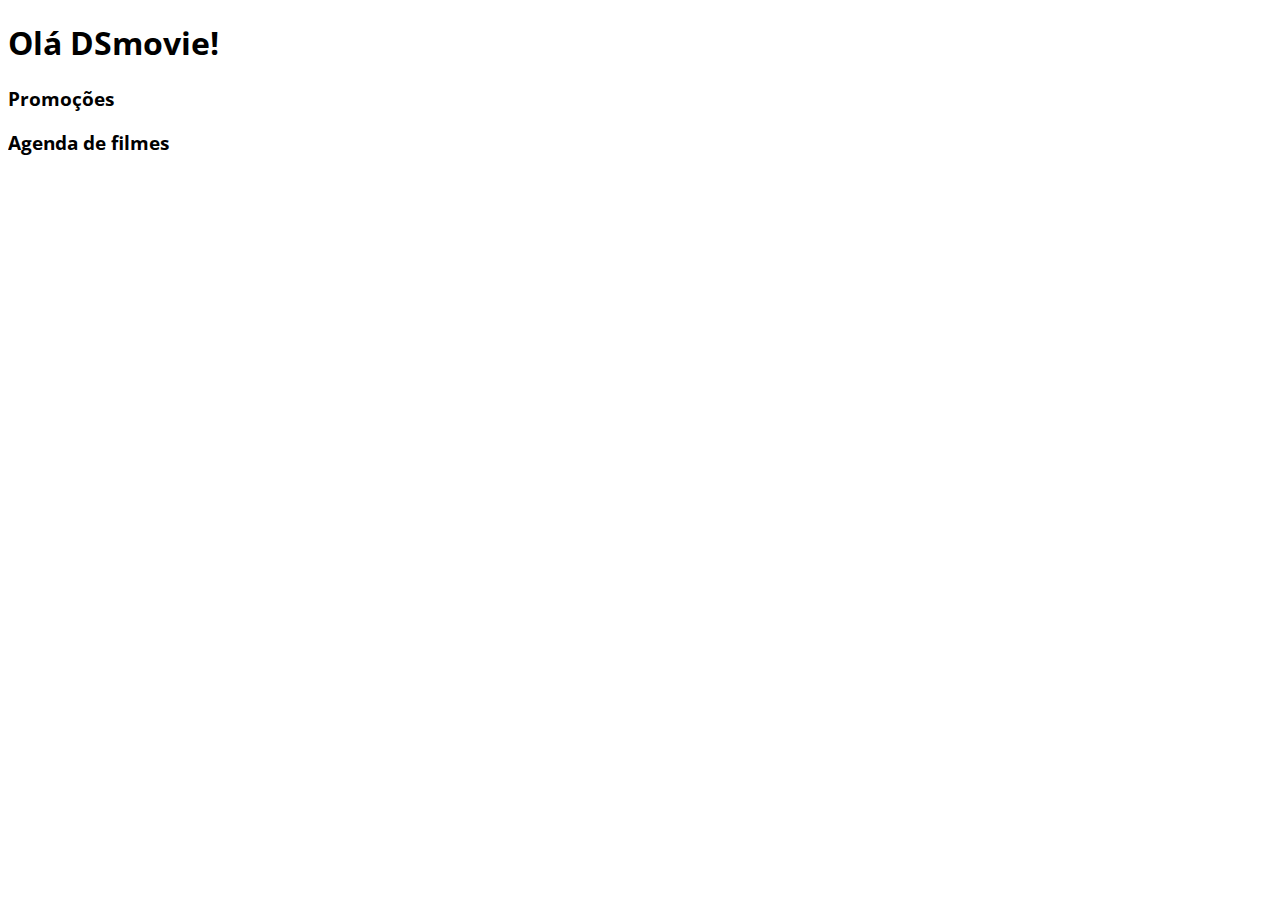
==== index.html @ 984a64ee "Google Fonts" ====
<!DOCTYPE html>
<html lang="en">
<head>
    <meta charset="UTF-8">
    <meta name="viewport" content="width=device-width, initial-scale=1.0">
    <title>Projeto DSmovie</title>

    <link href="https://cdn.jsdelivr.net/npm/bootstrap@5.1.3/dist/css/bootstrap.min.css" rel="stylesheet" integrity="sha384-1BmE4kWBq78iYhFldvKuhfTAU6auU8tT94WrHftjDbrCEXSU1oBoqyl2QvZ6jIW3" crossorigin="anonymous">

    <link rel="stylesheet" href="CSS/styles.css">

</head>
<body>
   <h1>Olá DSmovie!</h1>
   <h3>Promoções</h3>
   <h3>Agenda de filmes</h3>
</body>
</html>
---- CSS/styles.css ----
@import url('https://fonts.googleapis.com/css2?family=Open+Sans:wght@300;400;700&display=swap');

*{
    font-family: 'Open Sans', sans-serif;
}
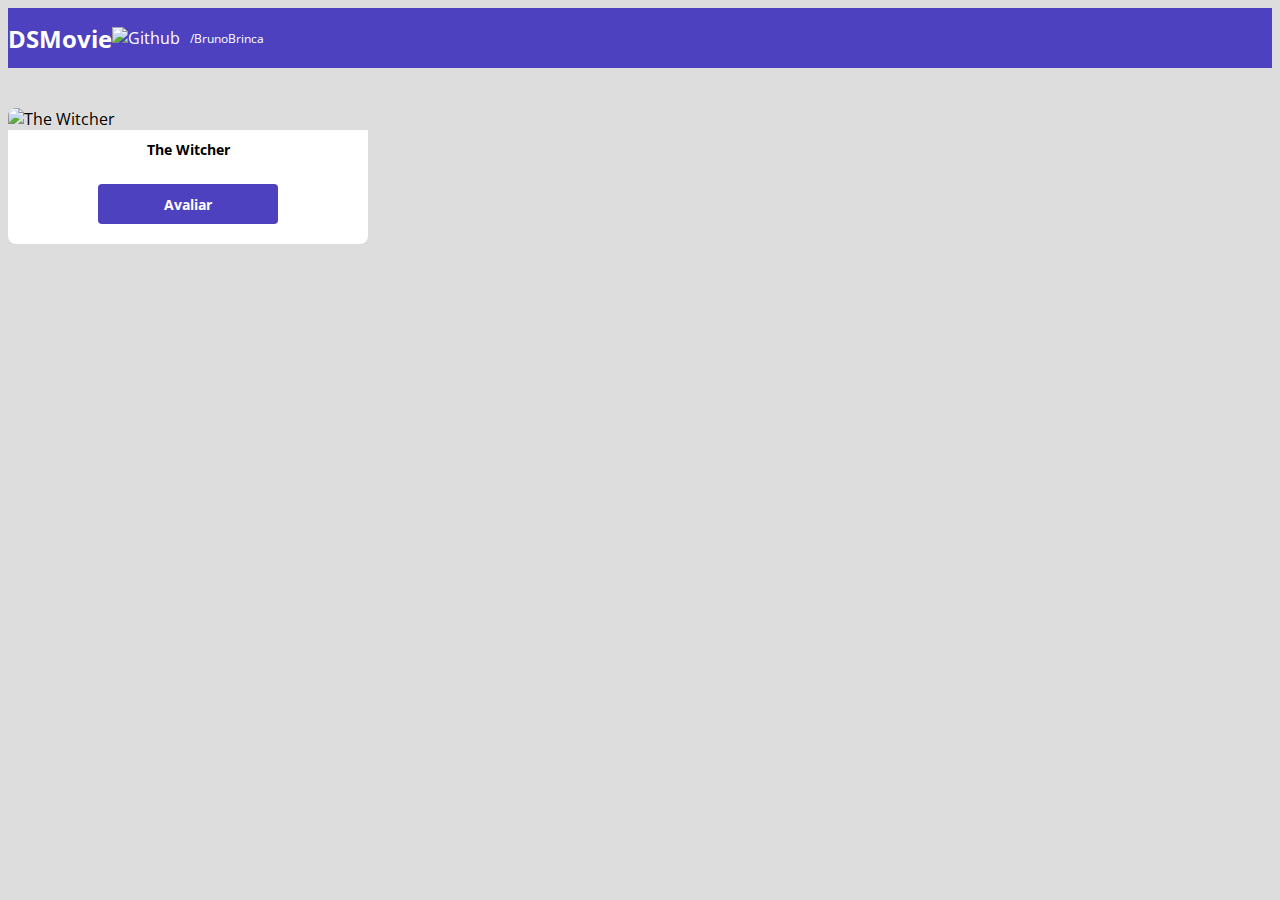
==== commit 7293344b: "Card de filme" ====
--- a/index.html
+++ b/index.html
@@ -1,18 +1,46 @@
 <!DOCTYPE html>
 <html lang="en">
+
 <head>
     <meta charset="UTF-8">
     <meta name="viewport" content="width=device-width, initial-scale=1.0">
     <title>Projeto DSmovie</title>
 
-    <link href="https://cdn.jsdelivr.net/npm/bootstrap@5.1.3/dist/css/bootstrap.min.css" rel="stylesheet" integrity="sha384-1BmE4kWBq78iYhFldvKuhfTAU6auU8tT94WrHftjDbrCEXSU1oBoqyl2QvZ6jIW3" crossorigin="anonymous">
+    <link href="https://cdn.jsdelivr.net/npm/bootstrap@5.1.3/dist/css/bootstrap.min.css" rel="stylesheet"
+        integrity="sha384-1BmE4kWBq78iYhFldvKuhfTAU6auU8tT94WrHftjDbrCEXSU1oBoqyl2QvZ6jIW3" crossorigin="anonymous">
 
     <link rel="stylesheet" href="CSS/styles.css">
 
 </head>
+
 <body>
-   <h1>Olá DSmovie!</h1>
-   <h3>Promoções</h3>
-   <h3>Agenda de filmes</h3>
+    <header>
+        <nav class="container">
+            <h1>DSMovie</h1>
+            <div class="dsmovie-contact-container">
+                <img src="img/github.svg" alt="Github">
+                <a href="https://github.com/BrunoBrinca">/BrunoBrinca</a>
+            </div>
+        </nav>
+    </header>
+
+    <main>
+        <section id="dsmovie-card-list" class="container">
+
+            <div class="dsmovie-card">
+                <img src="https://www.themoviedb.org/t/p/w533_and_h300_bestv2/jBJWaqoSCiARWtfV0GlqHrcdidd.jpg" alt="The Witcher">
+                <div class="dsmovie-card-description">
+                    <h3>The Witcher</h3>
+                    <a class="dsmovie-btn" href="form.html">Avaliar</a>
+                </div>
+            </div>
+
+        </section>
+
+
+
+    </main>
+
 </body>
+
 </html>--- a/CSS/styles.css
+++ b/CSS/styles.css
@@ -1,5 +1,104 @@
 @import url('https://fonts.googleapis.com/css2?family=Open+Sans:wght@300;400;700&display=swap');
+
+:root {
+    --bg-gray: #ddd;
+    --color-primary: #4D41C0;
+    --white: #fff;
+    --text-gray: #4a4a4a
+}
 
 *{
     font-family: 'Open Sans', sans-serif;
+    box-sizing: border-box;
+}
+
+h1, h2, h3, h4, h5, h6{
+margin: 0;
+}
+
+html, body {
+    background-color: var(--bg-gray);
+}
+
+header {
+    background-color: var(--color-primary);
+    color: var(--white);
+    height: 60px;
+    display: flex;
+    align-items: center;
+}
+
+nav {
+    display: flex;
+    align-items: center;
+    justify-content: space-between;
+}
+
+nav h1{
+
+    font-size: 24px;
+    font-weight: 700;
+
+}
+
+nav a {
+
+font-size: 12px;
+font-weight: 400;
+
+}
+
+a, a:hover {
+    text-decoration: none;
+    color: unset;
+}
+
+.dsmovie-contact-container{
+    display: flex;
+    align-items: center;
+}
+
+.dsmovie-contact-container img{
+    margin-right: 10px;
+}
+
+#dsmovie-card-list{
+    padding: 40px 0;
+
+}
+
+.dsmovie-card{
+    width: 360px;
+}
+.dsmovie-card img{
+    width: 100%;
+    border-radius: 8px 8px 0 0;
+}
+
+.dsmovie-card-description {
+background-color: var(--white);
+padding: 10px 0 20px 0;
+display: flex;
+flex-direction: column;
+align-items: center;
+border-radius: 0 0 8px 8px;
+}
+
+.dsmovie-card-description h3{
+margin-bottom: 25px;
+font-size: 14px;
+font-weight: 700;
+}
+
+.dsmovie-btn, .dsmovie-btn:hover {
+width: 180px;
+height: 40px;
+background-color: var(--color-primary);
+color: var(--white);
+font-size: 14px;
+font-weight: 700;
+display: flex;
+align-items: center;
+justify-content: center;
+border-radius: 4px;
 }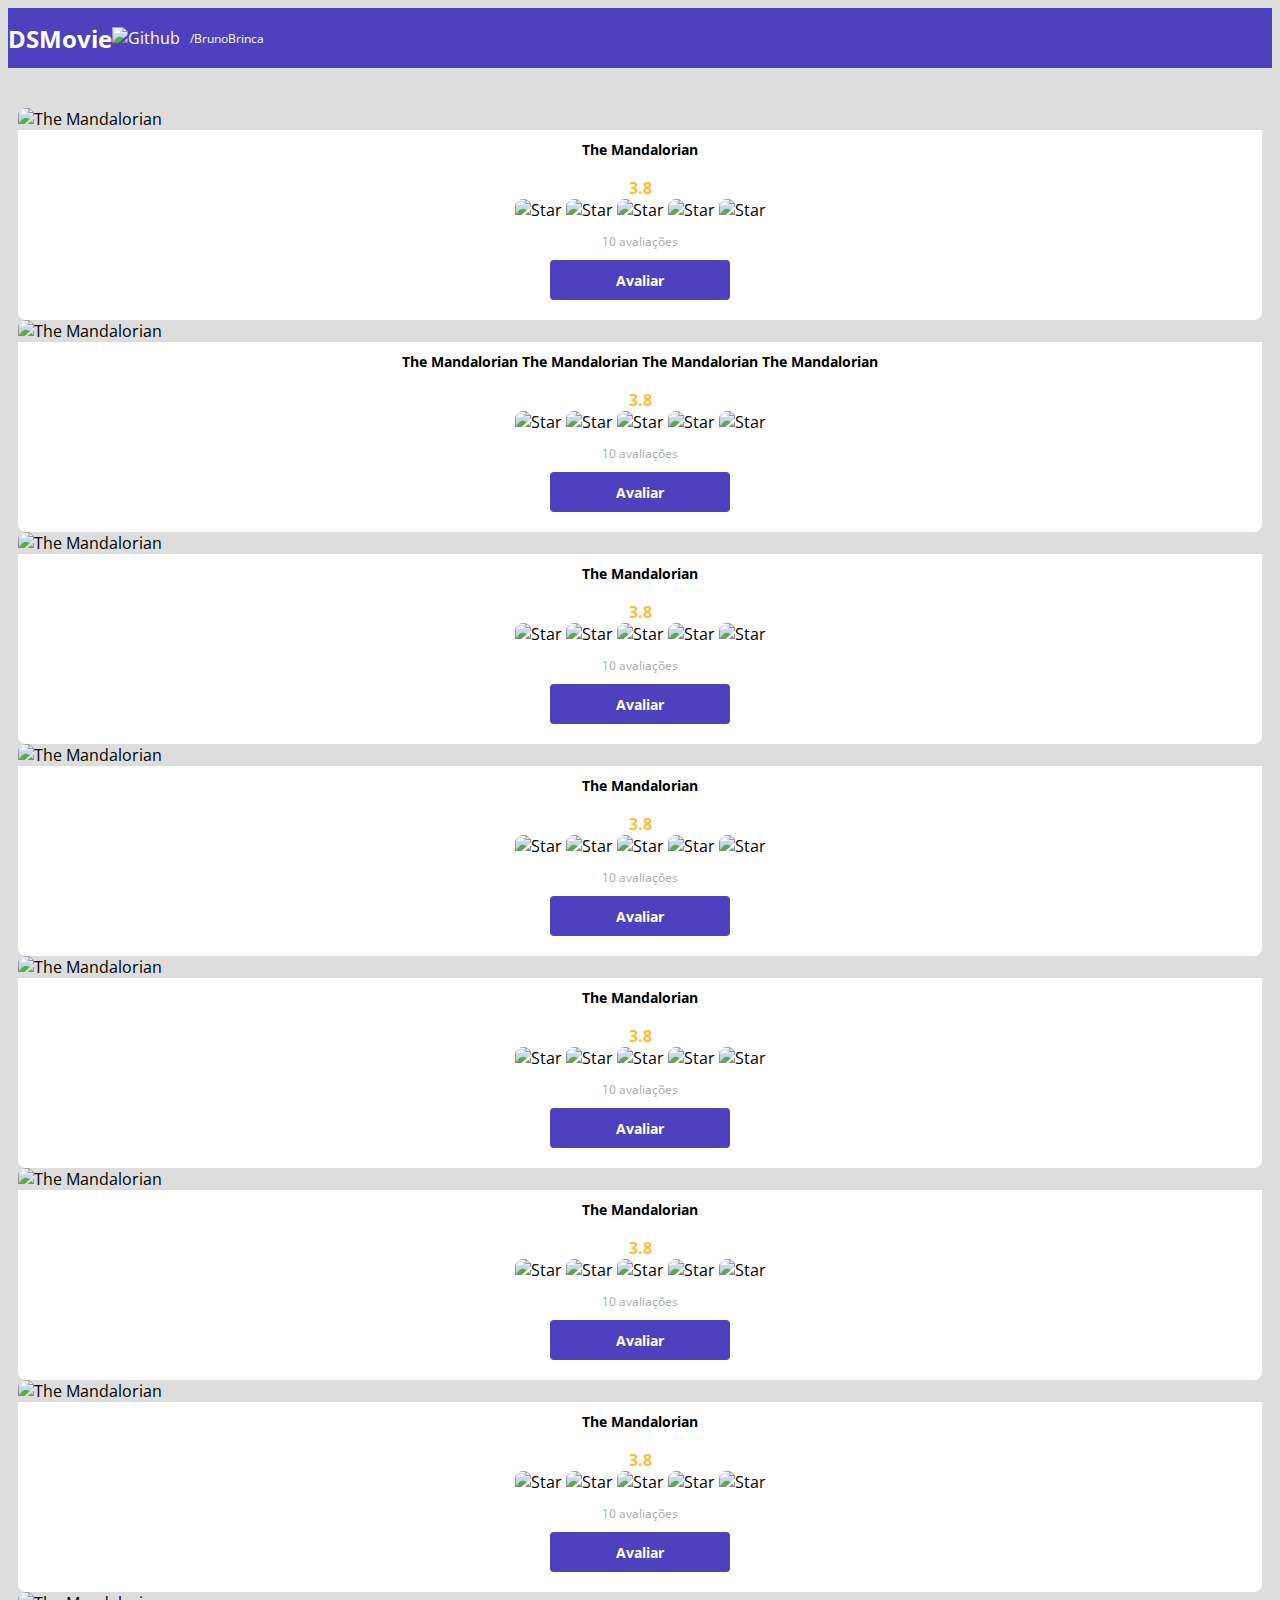
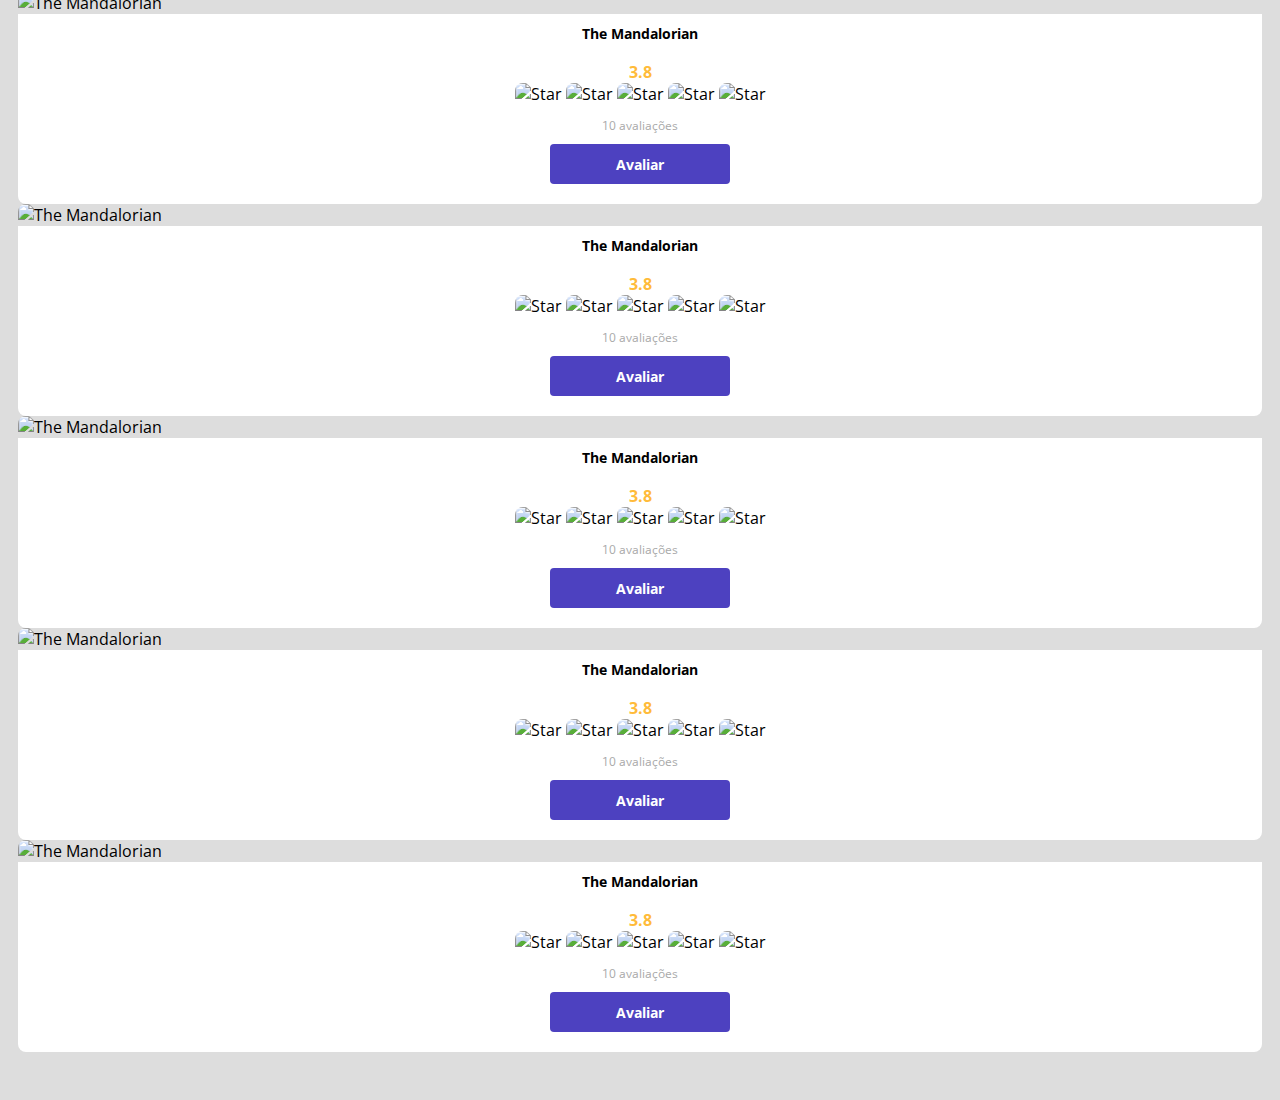
==== commit 5aaee376: "Polimento da listagem" ====
--- a/index.html
+++ b/index.html
@@ -27,14 +27,312 @@
     <main>
         <section id="dsmovie-card-list" class="container">
 
-            <div class="dsmovie-card">
-                <img src="https://www.themoviedb.org/t/p/w533_and_h300_bestv2/jBJWaqoSCiARWtfV0GlqHrcdidd.jpg" alt="The Witcher">
-                <div class="dsmovie-card-description">
-                    <h3>The Witcher</h3>
-                    <a class="dsmovie-btn" href="form.html">Avaliar</a>
-                </div>
+            <div class="row"> 
+
+                <div class="col-sm-6 col-lg-4 col-xl-3 mb-3">
+                    <div class="dsmovie-card">
+                        <img src="https://www.themoviedb.org/t/p/w533_and_h300_bestv2/9ijMGlJKqcslswWUzTEwScm82Gs.jpg" alt="The Mandalorian">
+                        <div class="dsmovie-card-description">
+                            <h3>The Mandalorian</h3>
+
+                            <div class="dsmovie-card-description-bottom">
+                                <h4>3.8</h4>
+                                <div>
+                                    <img src="img/star-full.svg" alt="Star">
+                                    <img src="img/star-full.svg" alt="Star">
+                                    <img src="img/star-full.svg" alt="Star">
+                                    <img src="img/star-half.svg" alt="Star">
+                                    <img src="img/star-empty.svg" alt="Star">
+                                </div>
+                                <p>10 avaliações</p>
+                                <a class="dsmovie-btn" href="form.html">Avaliar</a>
+                                
+                            </div>
+                            
+                        </div>
+                    </div>
+              
+                </div>
+ 
+                <div class="col-sm-6 col-lg-4 col-xl-3 mb-3">
+                    <div class="dsmovie-card">
+                        <img src="https://www.themoviedb.org/t/p/w533_and_h300_bestv2/9ijMGlJKqcslswWUzTEwScm82Gs.jpg" alt="The Mandalorian">
+                        <div class="dsmovie-card-description">
+                            <h3>The Mandalorian The Mandalorian The Mandalorian The Mandalorian</h3>
+
+                            <div class="dsmovie-card-description-bottom">
+                                <h4>3.8</h4>
+                                <div>
+                                    <img src="img/star-full.svg" alt="Star">
+                                    <img src="img/star-full.svg" alt="Star">
+                                    <img src="img/star-full.svg" alt="Star">
+                                    <img src="img/star-half.svg" alt="Star">
+                                    <img src="img/star-empty.svg" alt="Star">
+                                </div>
+                                <p>10 avaliações</p>
+                                <a class="dsmovie-btn" href="form.html">Avaliar</a>
+                                
+                            </div>
+                            
+                        </div>
+                    </div>
+              
+                </div>
+                
+                <div class="col-sm-6 col-lg-4 col-xl-3 mb-3">
+                    <div class="dsmovie-card">
+                        <img src="https://www.themoviedb.org/t/p/w533_and_h300_bestv2/9ijMGlJKqcslswWUzTEwScm82Gs.jpg" alt="The Mandalorian">
+                        <div class="dsmovie-card-description">
+                            <h3>The Mandalorian</h3>
+
+                            <div class="dsmovie-card-description-bottom">
+                                <h4>3.8</h4>
+                                <div>
+                                    <img src="img/star-full.svg" alt="Star">
+                                    <img src="img/star-full.svg" alt="Star">
+                                    <img src="img/star-full.svg" alt="Star">
+                                    <img src="img/star-half.svg" alt="Star">
+                                    <img src="img/star-empty.svg" alt="Star">
+                                </div>
+                                <p>10 avaliações</p>
+                                <a class="dsmovie-btn" href="form.html">Avaliar</a>
+                                
+                            </div>
+                            
+                        </div>
+                    </div>
+              
+                </div>
+                
+                <div class="col-sm-6 col-lg-4 col-xl-3 mb-3">
+                    <div class="dsmovie-card">
+                        <img src="https://www.themoviedb.org/t/p/w533_and_h300_bestv2/9ijMGlJKqcslswWUzTEwScm82Gs.jpg" alt="The Mandalorian">
+                        <div class="dsmovie-card-description">
+                            <h3>The Mandalorian</h3>
+
+                            <div class="dsmovie-card-description-bottom">
+                                <h4>3.8</h4>
+                                <div>
+                                    <img src="img/star-full.svg" alt="Star">
+                                    <img src="img/star-full.svg" alt="Star">
+                                    <img src="img/star-full.svg" alt="Star">
+                                    <img src="img/star-half.svg" alt="Star">
+                                    <img src="img/star-empty.svg" alt="Star">
+                                </div>
+                                <p>10 avaliações</p>
+                                <a class="dsmovie-btn" href="form.html">Avaliar</a>
+                                
+                            </div>
+                            
+                        </div>
+                    </div>
+              
+                </div>
+                
+                <div class="col-sm-6 col-lg-4 col-xl-3 mb-3">
+                    <div class="dsmovie-card">
+                        <img src="https://www.themoviedb.org/t/p/w533_and_h300_bestv2/9ijMGlJKqcslswWUzTEwScm82Gs.jpg" alt="The Mandalorian">
+                        <div class="dsmovie-card-description">
+                            <h3>The Mandalorian</h3>
+
+                            <div class="dsmovie-card-description-bottom">
+                                <h4>3.8</h4>
+                                <div>
+                                    <img src="img/star-full.svg" alt="Star">
+                                    <img src="img/star-full.svg" alt="Star">
+                                    <img src="img/star-full.svg" alt="Star">
+                                    <img src="img/star-half.svg" alt="Star">
+                                    <img src="img/star-empty.svg" alt="Star">
+                                </div>
+                                <p>10 avaliações</p>
+                                <a class="dsmovie-btn" href="form.html">Avaliar</a>
+                                
+                            </div>
+                            
+                        </div>
+                    </div>
+              
+                </div>
+                
+                <div class="col-sm-6 col-lg-4 col-xl-3 mb-3">
+                    <div class="dsmovie-card">
+                        <img src="https://www.themoviedb.org/t/p/w533_and_h300_bestv2/9ijMGlJKqcslswWUzTEwScm82Gs.jpg" alt="The Mandalorian">
+                        <div class="dsmovie-card-description">
+                            <h3>The Mandalorian</h3>
+
+                            <div class="dsmovie-card-description-bottom">
+                                <h4>3.8</h4>
+                                <div>
+                                    <img src="img/star-full.svg" alt="Star">
+                                    <img src="img/star-full.svg" alt="Star">
+                                    <img src="img/star-full.svg" alt="Star">
+                                    <img src="img/star-half.svg" alt="Star">
+                                    <img src="img/star-empty.svg" alt="Star">
+                                </div>
+                                <p>10 avaliações</p>
+                                <a class="dsmovie-btn" href="form.html">Avaliar</a>
+                                
+                            </div>
+                            
+                        </div>
+                    </div>
+              
+                </div>
+                
+                <div class="col-sm-6 col-lg-4 col-xl-3 mb-3">
+                    <div class="dsmovie-card">
+                        <img src="https://www.themoviedb.org/t/p/w533_and_h300_bestv2/9ijMGlJKqcslswWUzTEwScm82Gs.jpg" alt="The Mandalorian">
+                        <div class="dsmovie-card-description">
+                            <h3>The Mandalorian</h3>
+
+                            <div class="dsmovie-card-description-bottom">
+                                <h4>3.8</h4>
+                                <div>
+                                    <img src="img/star-full.svg" alt="Star">
+                                    <img src="img/star-full.svg" alt="Star">
+                                    <img src="img/star-full.svg" alt="Star">
+                                    <img src="img/star-half.svg" alt="Star">
+                                    <img src="img/star-empty.svg" alt="Star">
+                                </div>
+                                <p>10 avaliações</p>
+                                <a class="dsmovie-btn" href="form.html">Avaliar</a>
+                                
+                            </div>
+                            
+                        </div>
+                    </div>
+              
+                </div>
+                
+                <div class="col-sm-6 col-lg-4 col-xl-3 mb-3">
+                    <div class="dsmovie-card">
+                        <img src="https://www.themoviedb.org/t/p/w533_and_h300_bestv2/9ijMGlJKqcslswWUzTEwScm82Gs.jpg" alt="The Mandalorian">
+                        <div class="dsmovie-card-description">
+                            <h3>The Mandalorian</h3>
+
+                            <div class="dsmovie-card-description-bottom">
+                                <h4>3.8</h4>
+                                <div>
+                                    <img src="img/star-full.svg" alt="Star">
+                                    <img src="img/star-full.svg" alt="Star">
+                                    <img src="img/star-full.svg" alt="Star">
+                                    <img src="img/star-half.svg" alt="Star">
+                                    <img src="img/star-empty.svg" alt="Star">
+                                </div>
+                                <p>10 avaliações</p>
+                                <a class="dsmovie-btn" href="form.html">Avaliar</a>
+                                
+                            </div>
+                            
+                        </div>
+                    </div>
+              
+                </div>
+                
+                <div class="col-sm-6 col-lg-4 col-xl-3 mb-3">
+                    <div class="dsmovie-card">
+                        <img src="https://www.themoviedb.org/t/p/w533_and_h300_bestv2/9ijMGlJKqcslswWUzTEwScm82Gs.jpg" alt="The Mandalorian">
+                        <div class="dsmovie-card-description">
+                            <h3>The Mandalorian</h3>
+
+                            <div class="dsmovie-card-description-bottom">
+                                <h4>3.8</h4>
+                                <div>
+                                    <img src="img/star-full.svg" alt="Star">
+                                    <img src="img/star-full.svg" alt="Star">
+                                    <img src="img/star-full.svg" alt="Star">
+                                    <img src="img/star-half.svg" alt="Star">
+                                    <img src="img/star-empty.svg" alt="Star">
+                                </div>
+                                <p>10 avaliações</p>
+                                <a class="dsmovie-btn" href="form.html">Avaliar</a>
+                                
+                            </div>
+                            
+                        </div>
+                    </div>
+              
+                </div>
+                
+                <div class="col-sm-6 col-lg-4 col-xl-3 mb-3">
+                    <div class="dsmovie-card">
+                        <img src="https://www.themoviedb.org/t/p/w533_and_h300_bestv2/9ijMGlJKqcslswWUzTEwScm82Gs.jpg" alt="The Mandalorian">
+                        <div class="dsmovie-card-description">
+                            <h3>The Mandalorian</h3>
+
+                            <div class="dsmovie-card-description-bottom">
+                                <h4>3.8</h4>
+                                <div>
+                                    <img src="img/star-full.svg" alt="Star">
+                                    <img src="img/star-full.svg" alt="Star">
+                                    <img src="img/star-full.svg" alt="Star">
+                                    <img src="img/star-half.svg" alt="Star">
+                                    <img src="img/star-empty.svg" alt="Star">
+                                </div>
+                                <p>10 avaliações</p>
+                                <a class="dsmovie-btn" href="form.html">Avaliar</a>
+                                
+                            </div>
+                            
+                        </div>
+                    </div>
+              
+                </div>
+                
+                <div class="col-sm-6 col-lg-4 col-xl-3 mb-3">
+                    <div class="dsmovie-card">
+                        <img src="https://www.themoviedb.org/t/p/w533_and_h300_bestv2/9ijMGlJKqcslswWUzTEwScm82Gs.jpg" alt="The Mandalorian">
+                        <div class="dsmovie-card-description">
+                            <h3>The Mandalorian</h3>
+
+                            <div class="dsmovie-card-description-bottom">
+                                <h4>3.8</h4>
+                                <div>
+                                    <img src="img/star-full.svg" alt="Star">
+                                    <img src="img/star-full.svg" alt="Star">
+                                    <img src="img/star-full.svg" alt="Star">
+                                    <img src="img/star-half.svg" alt="Star">
+                                    <img src="img/star-empty.svg" alt="Star">
+                                </div>
+                                <p>10 avaliações</p>
+                                <a class="dsmovie-btn" href="form.html">Avaliar</a>
+                                
+                            </div>
+                            
+                        </div>
+                    </div>
+              
+                </div>
+                
+                <div class="col-sm-6 col-lg-4 col-xl-3 mb-3">
+                    <div class="dsmovie-card">
+                        <img src="https://www.themoviedb.org/t/p/w533_and_h300_bestv2/9ijMGlJKqcslswWUzTEwScm82Gs.jpg" alt="The Mandalorian">
+                        <div class="dsmovie-card-description">
+                            <h3>The Mandalorian</h3>
+
+                            <div class="dsmovie-card-description-bottom">
+                                <h4>3.8</h4>
+                                <div>
+                                    <img src="img/star-full.svg" alt="Star">
+                                    <img src="img/star-full.svg" alt="Star">
+                                    <img src="img/star-full.svg" alt="Star">
+                                    <img src="img/star-half.svg" alt="Star">
+                                    <img src="img/star-empty.svg" alt="Star">
+                                </div>
+                                <p>10 avaliações</p>
+                                <a class="dsmovie-btn" href="form.html">Avaliar</a>
+                                
+                            </div>
+                            
+                        </div>
+                    </div>
+              
+                </div>
+ 
+                
             </div>
 
+
         </section>
 
 
--- a/CSS/styles.css
+++ b/CSS/styles.css
@@ -4,7 +4,9 @@
     --bg-gray: #ddd;
     --color-primary: #4D41C0;
     --white: #fff;
-    --text-gray: #4a4a4a
+    --text-gray: #4a4a4a;
+    --text-light-gray: #aaa;
+    --star-yellow: #FFBB3A;
 }
 
 *{
@@ -12,7 +14,7 @@
     box-sizing: border-box;
 }
 
-h1, h2, h3, h4, h5, h6{
+h1, h2, h3, h4, h5, h6 {
 margin: 0;
 }
 
@@ -34,7 +36,7 @@
     justify-content: space-between;
 }
 
-nav h1{
+nav h1 {
 
     font-size: 24px;
     font-weight: 700;
@@ -53,22 +55,22 @@
     color: unset;
 }
 
-.dsmovie-contact-container{
+.dsmovie-contact-container {
     display: flex;
     align-items: center;
 }
 
-.dsmovie-contact-container img{
+.dsmovie-contact-container img {
     margin-right: 10px;
 }
 
-#dsmovie-card-list{
-    padding: 40px 0;
+#dsmovie-card-list {
+    padding: 40px 10px;
 
 }
 
 .dsmovie-card{
-    width: 360px;
+    width: 100%;
 }
 .dsmovie-card img{
     width: 100%;
@@ -77,17 +79,42 @@
 
 .dsmovie-card-description {
 background-color: var(--white);
-padding: 10px 0 20px 0;
+padding: 10px 20px 20px 20px;
 display: flex;
 flex-direction: column;
 align-items: center;
+justify-content: space-between;
 border-radius: 0 0 8px 8px;
+height: 190px;
 }
 
-.dsmovie-card-description h3{
-margin-bottom: 25px;
+.dsmovie-card-description h3 {
+margin-bottom: 10px;
 font-size: 14px;
 font-weight: 700;
+}
+
+.dsmovie-card-description-bottom {
+display: flex;
+flex-direction: column;
+align-items: center;
+}
+
+.dsmovie-card-description-bottom p{
+font-size: 12px;
+font-weight: 400;
+color: var(--text-light-gray);
+margin-bottom: 10px;
+}
+
+.dsmovie-card-description-bottom h4 {
+font-size: 16px;
+font-weight: 700;
+color: var(--star-yellow);
+}
+
+.dsmovie-card-description-bottom img {
+width: 22px;
 }
 
 .dsmovie-btn, .dsmovie-btn:hover {
@@ -101,4 +128,46 @@
 align-items: center;
 justify-content: center;
 border-radius: 4px;
-}+border: 0;
+}
+
+.dsmovie-form-container {
+    padding: 40px 0;
+    max-width: 480px;
+}
+
+.dsmovie-form-description{
+    background-color: var(--white);
+    padding: 20px;
+    display: flex;
+    flex-direction: column;
+    align-items: center;
+    border-radius: 0 0 8px 8px;
+}
+
+.dsmovie-form {
+width: 100%;
+}
+
+.dsmovie-form-description h3 {
+font-size: 13px;
+font-weight: 700;
+margin-bottom: 20px;
+}
+
+.dsmovie-form-group {
+    margin-bottom: 20px;
+}
+
+.dsmovie-form-group label {
+font-size: 12px;
+color: var(--text-light-gray);
+}
+
+.dsmovie-form-btn-container {
+height: 100px;
+display: flex;
+flex-direction: column;
+align-items: center;
+justify-content: space-between;
+}
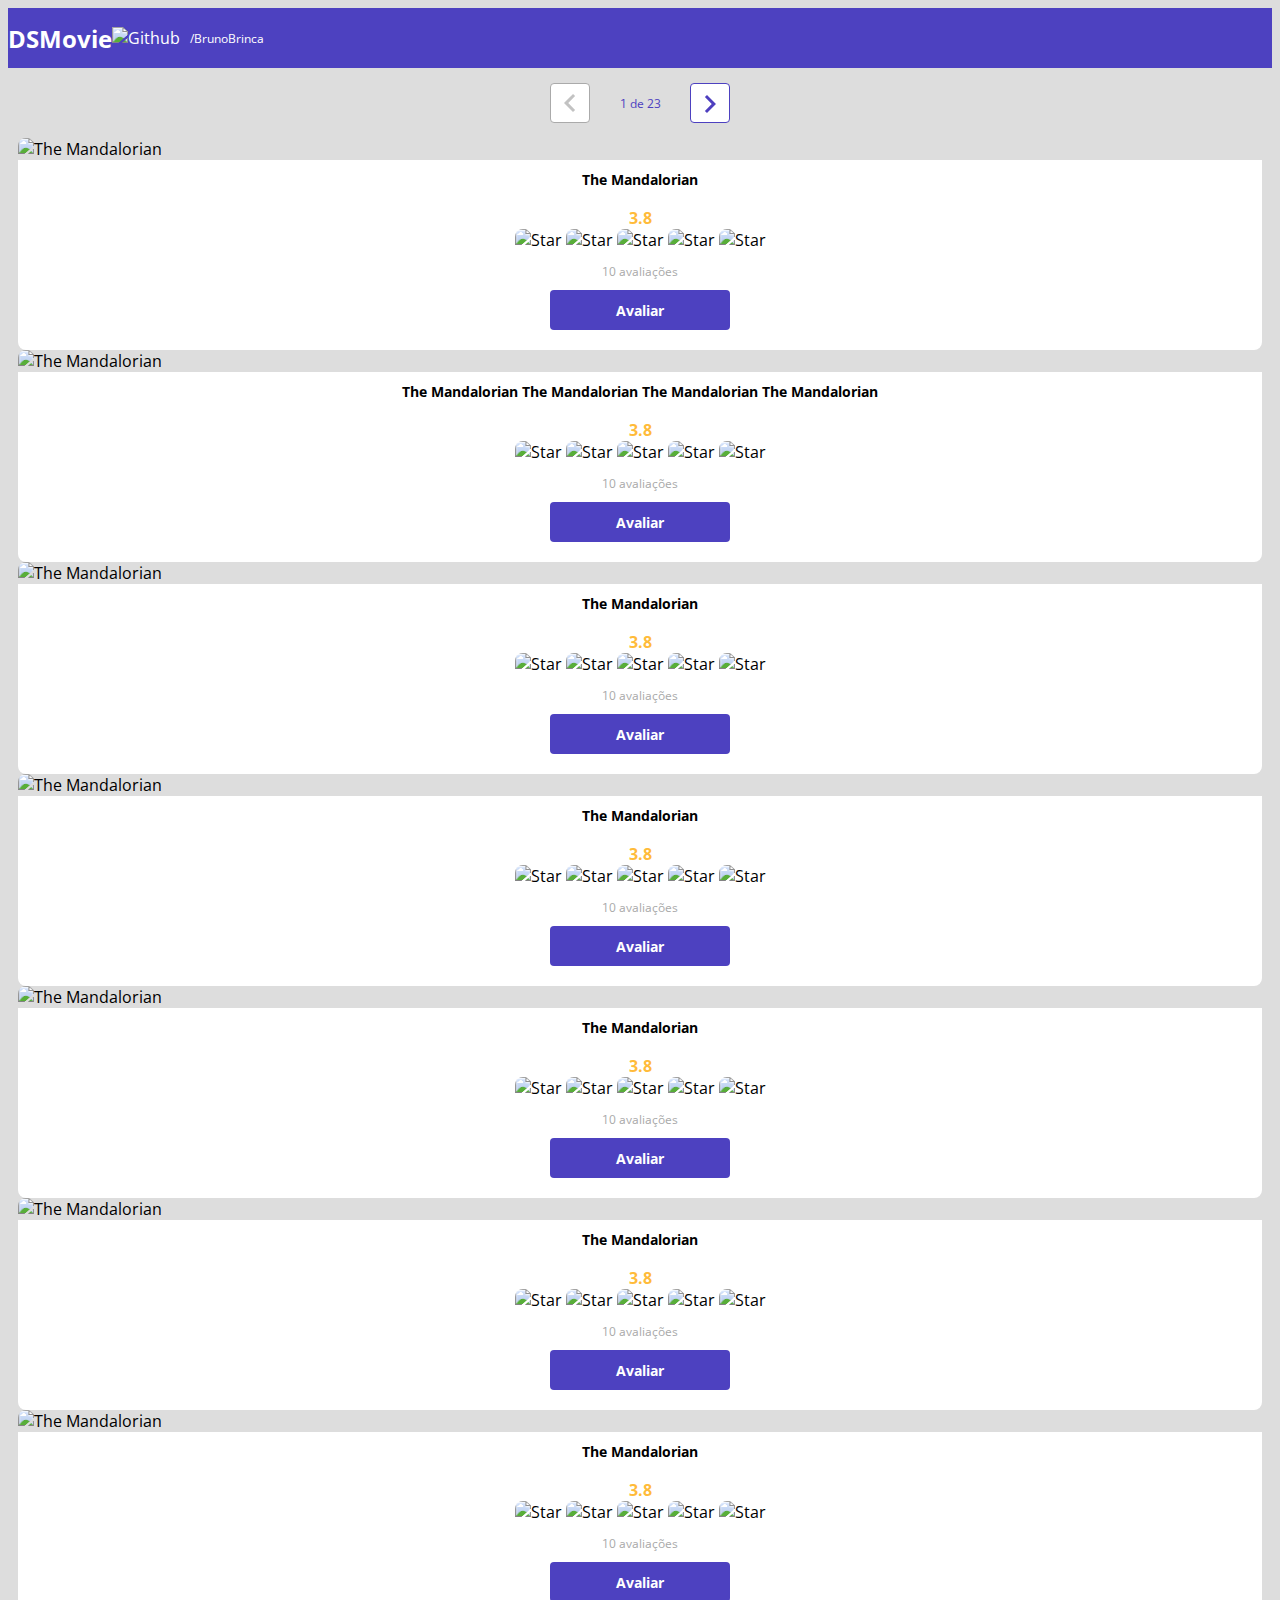
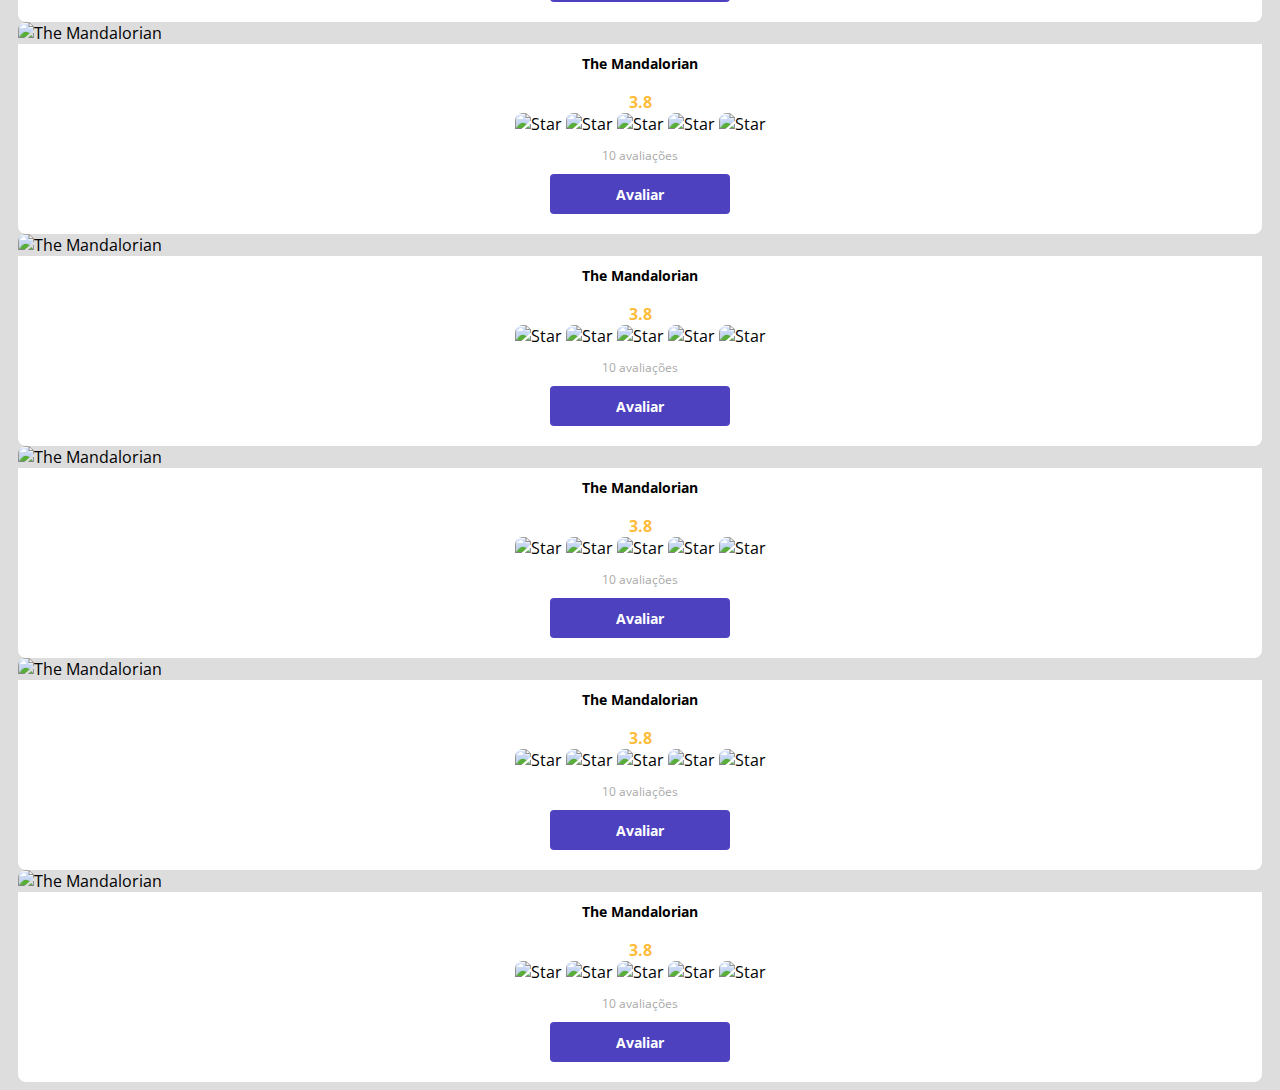
==== commit d2028f2a: "Componente de paginação" ====
--- a/index.html
+++ b/index.html
@@ -26,6 +26,17 @@
 
     <main>
         <section id="dsmovie-card-list" class="container">
+            <div class="dsmovie-pagination-container">
+                <div class="dsmovie-pagination-box">
+                    <button disabled>
+                        <img src="img/arrow.svg" alt="voltar">
+                    </button>
+                    <p>1 de 23</p>
+                    <button>
+                        <img class="dsmovie-flip-horizontal"  src="img/arrow.svg" alt="proxima">
+                    </button>
+                </div>
+            </div>
 
             <div class="row"> 
 
--- a/CSS/styles.css
+++ b/CSS/styles.css
@@ -65,7 +65,7 @@
 }
 
 #dsmovie-card-list {
-    padding: 40px 10px;
+    padding: 0px 10px;
 
 }
 
@@ -171,3 +171,49 @@
 align-items: center;
 justify-content: space-between;
 }
+
+.dsmovie-pagination-container{
+    padding: 15px 0px;
+    display: flex;
+    justify-content: center;
+}
+
+.dsmovie-pagination-box{
+    width: 180px;
+    display: flex;
+    justify-content: space-between;
+    align-items: center;
+}
+
+.dsmovie-pagination-box p {
+    margin: 0;
+    font-size: 12px;
+    color: var(--color-primary);
+}
+
+.dsmovie-pagination-box button{
+    width: 40px;
+    height: 40px;
+    border: 1px solid var(--color-primary);
+    border-radius: 4px;
+    background-color: var(--white);
+    display: flex;
+    justify-content: center;
+    align-items: center;
+}
+
+.dsmovie-pagination-box button img{
+    filter: brightness(0) saturate(100%) invert(20%) sepia(26%) saturate(7165%) hue-rotate(240deg) brightness(99%) contrast(88%);
+}
+
+.dsmovie-pagination-box button:disabled{
+    border: 1px solid var(--text-light-gray);
+}
+
+.dsmovie-pagination-box button:disabled img{
+    filter: unset;
+}
+
+.dsmovie-flip-horizontal{
+    transform: rotate(180deg);
+} 